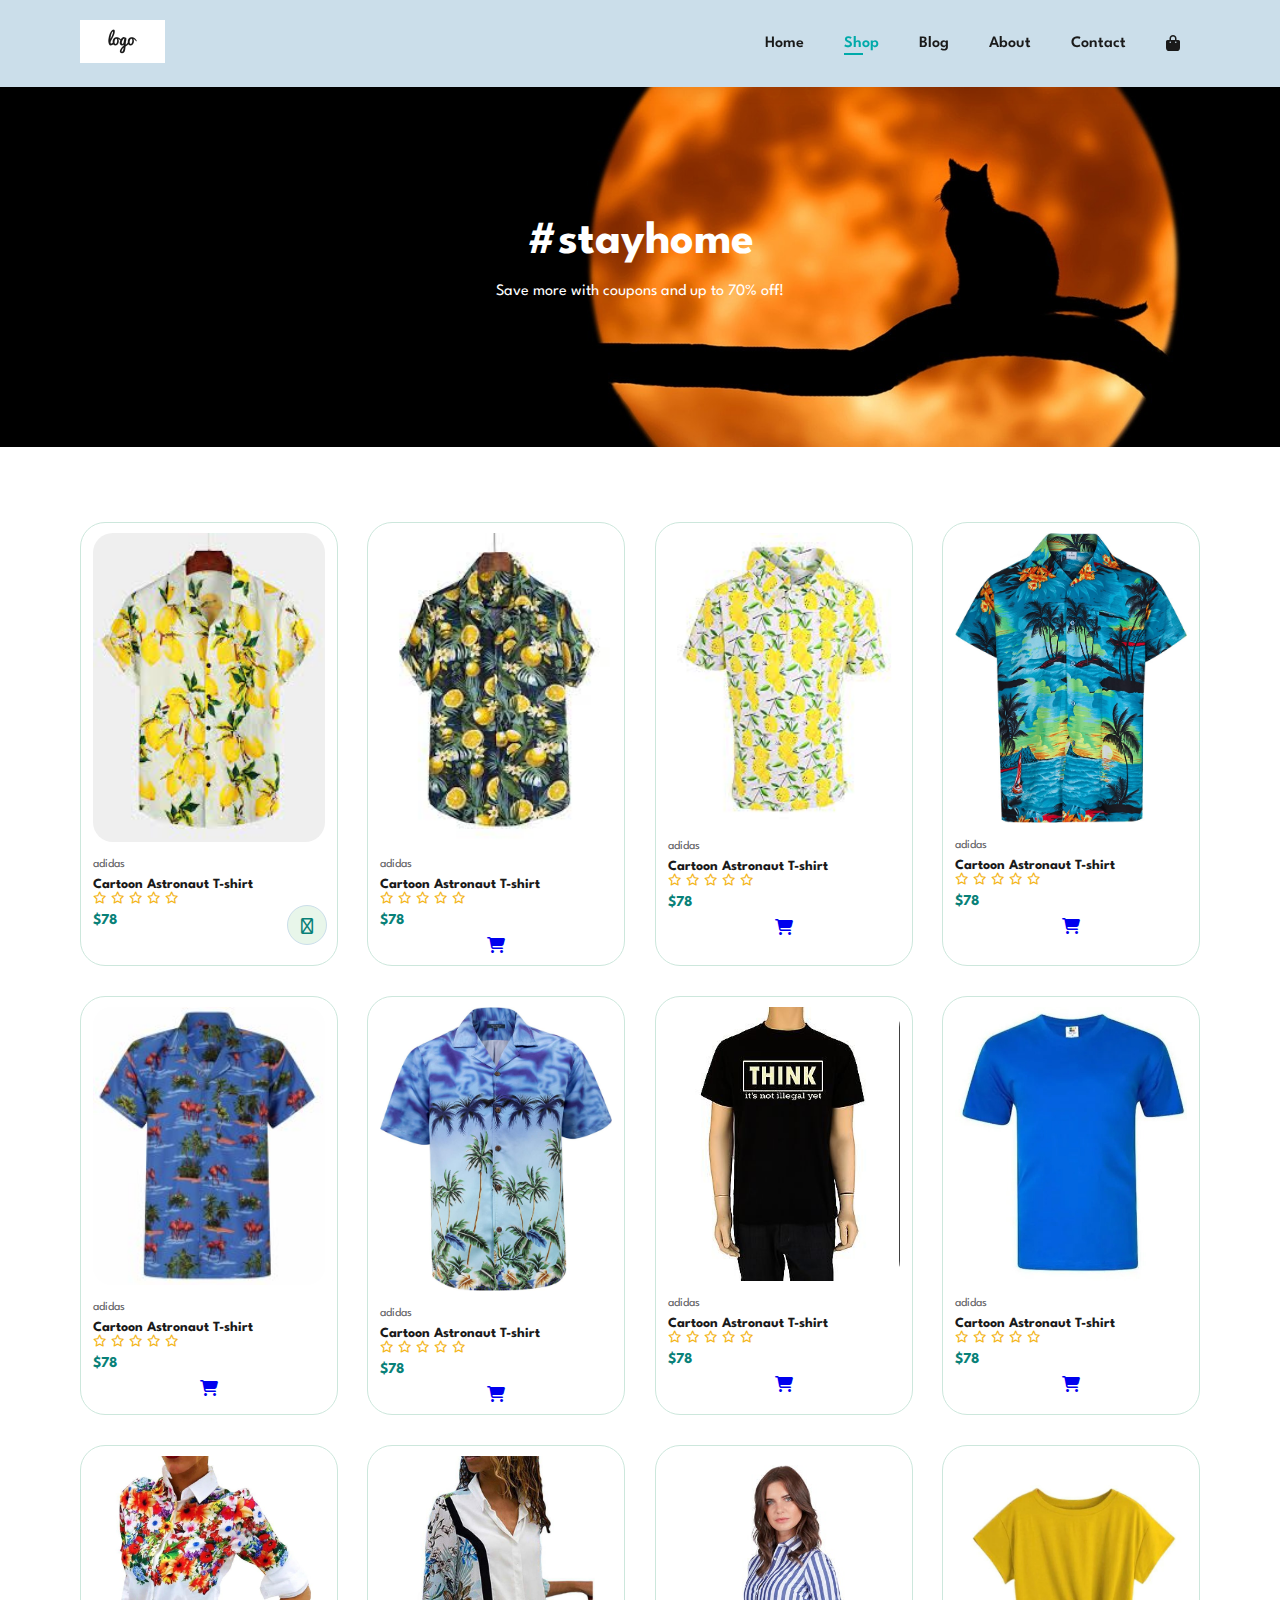
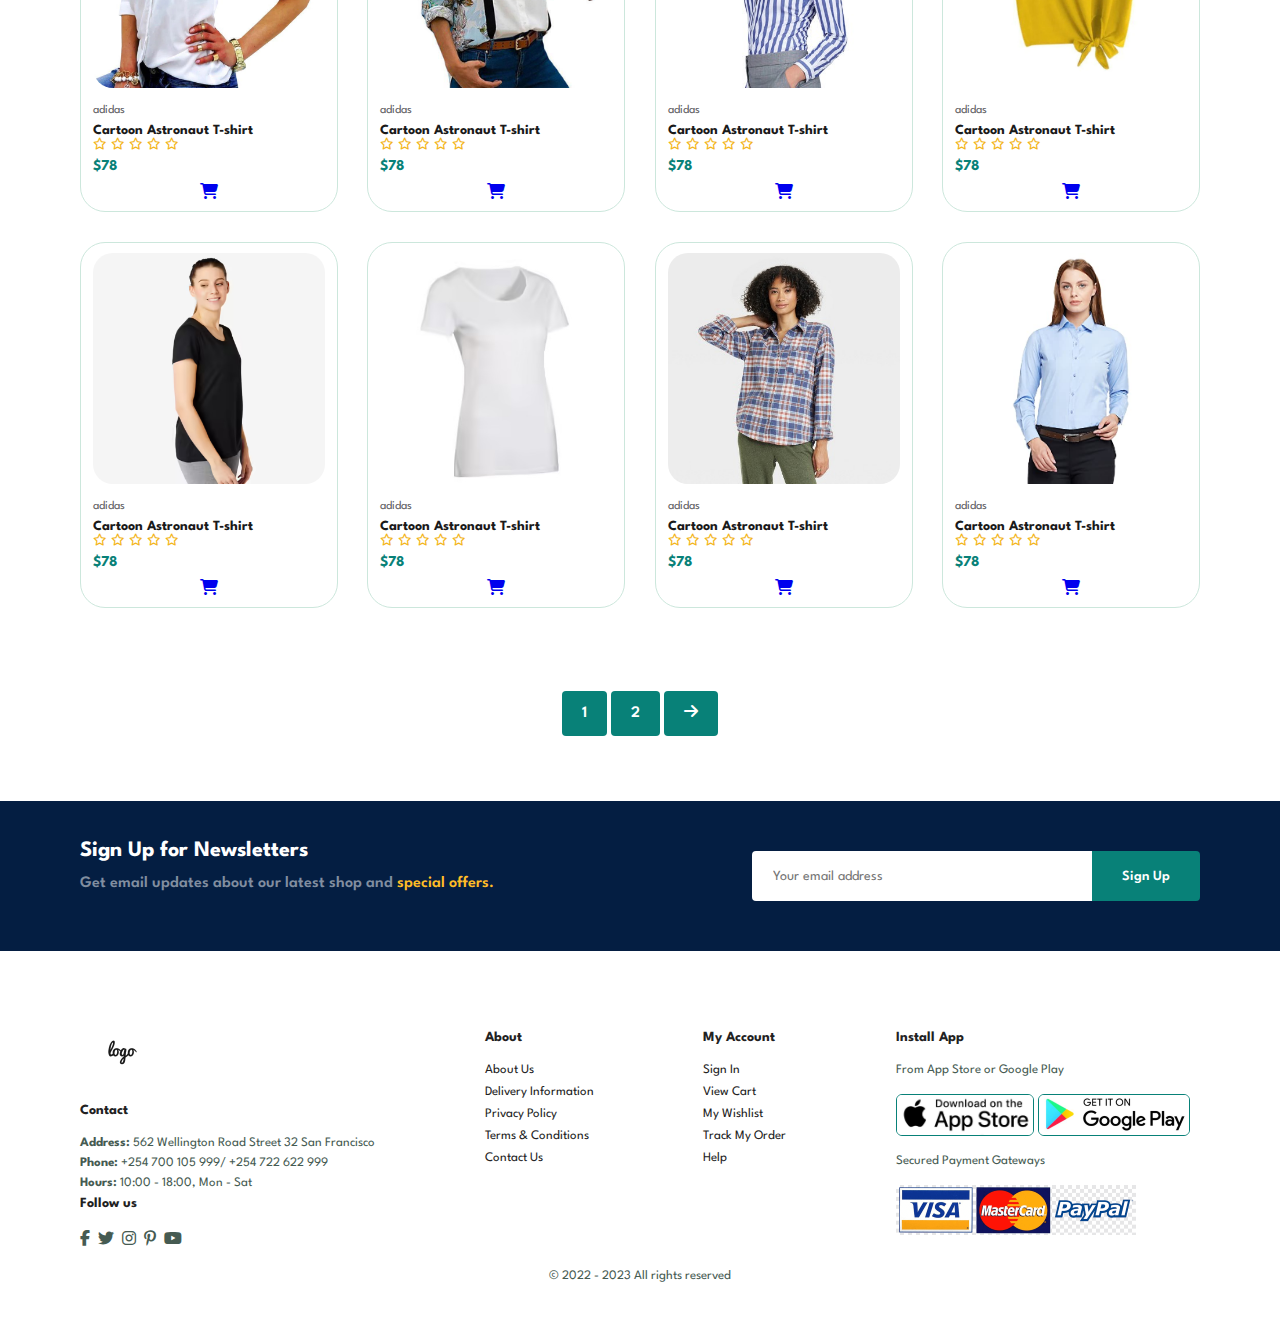
==== shop.html @ 232bc247 "shop.html page" ====
<!DOCTYPE html>
<html lang="en">

<head>
    <meta charset="UTF-8">
    <meta http-equiv="X-UA-Compatible" content="IE=edge">
    <meta name="viewport" content="width=device-width, initial-scale=1.0">
    <title>E-commerce website</title>
    <link rel="stylesheet" href="styles.css">
    <!-- <link rel="stylesheet" href="https://cdnjs.cloudflare.com/ajax/libs/font-awesome/6.2.1/css/fontawesome.min.css" /> -->
    <link rel="stylesheet" href="https://cdnjs.cloudflare.com/ajax/libs/font-awesome/6.2.1/css/all.min.css" />

</head>

<body>
    <script src="scripts.js"></script>
    <section id="header">
        <a href="#"><img src="images/logo.png" alt="logo" class="logo"></img>
        </a>
        <div>
            <ul id="navbar">
                <li><a href="index.html">Home</a></li>
                <li><a class="active" href="shop.html">Shop</a></li>
                <li><a href="blog.html">Blog</a></li>
                <li><a href="about.html">About</a></li>
                <li><a href="contact.html">Contact</a></li>
                <li id="bag"><a href="cart.html"><i class="fa-solid fa-bag-shopping"></i></a></li>
                <a href="#" id="close"><i class="fa-solid fa-xmark"></i></a>
            </ul>
        </div>
        <div id="mobile">
            <a href="cart.html"><i class="fa-solid fa-bag-shopping"></i></a>
            <i id="bar" class="fas fa-outdent"></i>
        </div>
    </section>

    <section id="page-header">
        <h2>#stayhome</h2>
        <p>Save more with coupons and up to 70% off!</p>

    </section>

    <section id="product1" class="section-padding1">

        <div class="prod-container">
            <div class="prod">
                <img src="images/Products/prod1.jpg" alt="image_1">
                <div class="description">
                    <span>adidas</span>
                    <h5>Cartoon Astronaut T-shirt</h5>
                    <div class="star">
                        <i class="fa-regular fa-star"></i>
                        <i class="fa-regular fa-star"></i>
                        <i class="fa-regular fa-star"></i>
                        <i class="fa-regular fa-star"></i>
                        <i class="fa-regular fa-star"></i>
                    </div>
                    <h4>$78</h4>
                </div>
                <a href="#"><i class="fa-sharp fa-solid fa-cart-shopping shop" ></i></a>
            </div>
            <div class="prod">
                <img src="images/Products/prod2.jpg" alt="image_1">
                <div class="description">
                    <span>adidas</span>
                    <h5>Cartoon Astronaut T-shirt</h5>
                    <div class="star">
                        <i class="fa-regular fa-star"></i>
                        <i class="fa-regular fa-star"></i>
                        <i class="fa-regular fa-star"></i>
                        <i class="fa-regular fa-star"></i>
                        <i class="fa-regular fa-star"></i>
                    </div>
                    <h4>$78</h4>
                </div>
                <a href="#"><i class="fa-sharp fa-solid fa-cart-shopping" ></i></a>
            </div>
            <div class="prod">
                <img src="images/Products/prod3.jpg" alt="image_1">
                <div class="description">
                    <span>adidas</span>
                    <h5>Cartoon Astronaut T-shirt</h5>
                    <div class="star">
                        <i class="fa-regular fa-star"></i>
                        <i class="fa-regular fa-star"></i>
                        <i class="fa-regular fa-star"></i>
                        <i class="fa-regular fa-star"></i>
                        <i class="fa-regular fa-star"></i>
                    </div>
                    <h4>$78</h4>
                </div>
                <a href="#"><i class="fa-sharp fa-solid fa-cart-shopping" ></i></a>
            </div>
            <div class="prod">
                <img src="images/Products/prod4.jpg" alt="image_1">
                <div class="description">
                    <span>adidas</span>
                    <h5>Cartoon Astronaut T-shirt</h5>
                    <div class="star">
                        <i class="fa-regular fa-star"></i>
                        <i class="fa-regular fa-star"></i>
                        <i class="fa-regular fa-star"></i>
                        <i class="fa-regular fa-star"></i>
                        <i class="fa-regular fa-star"></i>
                    </div>
                    <h4>$78</h4>
                </div>
                <a href="#"><i class="fa-sharp fa-solid fa-cart-shopping" ></i></a>
            </div>
            <div class="prod">
                <img src="images/Products/prod5.jpg" alt="image_1">
                <div class="description">
                    <span>adidas</span>
                    <h5>Cartoon Astronaut T-shirt</h5>
                    <div class="star">
                        <i class="fa-regular fa-star"></i>
                        <i class="fa-regular fa-star"></i>
                        <i class="fa-regular fa-star"></i>
                        <i class="fa-regular fa-star"></i>
                        <i class="fa-regular fa-star"></i>
                    </div>
                    <h4>$78</h4>
                </div>
                <a href="#"><i class="fa-sharp fa-solid fa-cart-shopping" ></i></a>
            </div>
            <div class="prod">
                <img src="images/Products/prod6.jpg" alt="image_1">
                <div class="description">
                    <span>adidas</span>
                    <h5>Cartoon Astronaut T-shirt</h5>
                    <div class="star">
                        <i class="fa-regular fa-star"></i>
                        <i class="fa-regular fa-star"></i>
                        <i class="fa-regular fa-star"></i>
                        <i class="fa-regular fa-star"></i>
                        <i class="fa-regular fa-star"></i>
                    </div>
                    <h4>$78</h4>
                </div>
                <a href="#"><i class="fa-sharp fa-solid fa-cart-shopping" ></i></a>
            </div>
            <div class="prod">
                <img src="images/Products/prod7.jpg" alt="image_1">
                <div class="description">
                    <span>adidas</span>
                    <h5>Cartoon Astronaut T-shirt</h5>
                    <div class="star">
                        <i class="fa-regular fa-star"></i>
                        <i class="fa-regular fa-star"></i>
                        <i class="fa-regular fa-star"></i>
                        <i class="fa-regular fa-star"></i>
                        <i class="fa-regular fa-star"></i>
                    </div>
                    <h4>$78</h4>
                </div>
                <a href="#"><i class="fa-sharp fa-solid fa-cart-shopping" ></i></a>
            </div>
            <div class="prod">
                <img src="images/Products/prod8.jpg" alt="image_1">
                <div class="description">
                    <span>adidas</span>
                    <h5>Cartoon Astronaut T-shirt</h5>
                    <div class="star">
                        <i class="fa-regular fa-star"></i>
                        <i class="fa-regular fa-star"></i>
                        <i class="fa-regular fa-star"></i>
                        <i class="fa-regular fa-star"></i>
                        <i class="fa-regular fa-star"></i>
                    </div>
                    <h4>$78</h4>
                </div>
                <a href="#"><i class="fa-sharp fa-solid fa-cart-shopping" ></i></a>
            </div>

            <div class="prod">
                <img src="images/Products/w1.jpg" alt="image_1">
                <div class="description">
                    <span>adidas</span>
                    <h5>Cartoon Astronaut T-shirt</h5>
                    <div class="star">
                        <i class="fa-regular fa-star"></i>
                        <i class="fa-regular fa-star"></i>
                        <i class="fa-regular fa-star"></i>
                        <i class="fa-regular fa-star"></i>
                        <i class="fa-regular fa-star"></i>
                    </div>
                    <h4>$78</h4>
                </div>
                <a href="#"><i class="fa-sharp fa-solid fa-cart-shopping" ></i></a>
            </div>
            <div class="prod">
                <img src="images/Products/w2.jpg" alt="image_1">
                <div class="description">
                    <span>adidas</span>
                    <h5>Cartoon Astronaut T-shirt</h5>
                    <div class="star">
                        <i class="fa-regular fa-star"></i>
                        <i class="fa-regular fa-star"></i>
                        <i class="fa-regular fa-star"></i>
                        <i class="fa-regular fa-star"></i>
                        <i class="fa-regular fa-star"></i>
                    </div>
                    <h4>$78</h4>
                </div>
                <a href="#"><i class="fa-sharp fa-solid fa-cart-shopping" ></i></a>
            </div>
            <div class="prod">
                <img src="images/Products/w3.jpg" alt="image_1">
                <div class="description">
                    <span>adidas</span>
                    <h5>Cartoon Astronaut T-shirt</h5>
                    <div class="star">
                        <i class="fa-regular fa-star"></i>
                        <i class="fa-regular fa-star"></i>
                        <i class="fa-regular fa-star"></i>
                        <i class="fa-regular fa-star"></i>
                        <i class="fa-regular fa-star"></i>
                    </div>
                    <h4>$78</h4>
                </div>
                <a href="#"><i class="fa-sharp fa-solid fa-cart-shopping" ></i></a>
            </div>
            <div class="prod">
                <img src="images/Products/w4.jpg" alt="image_1">
                <div class="description">
                    <span>adidas</span>
                    <h5>Cartoon Astronaut T-shirt</h5>
                    <div class="star">
                        <i class="fa-regular fa-star"></i>
                        <i class="fa-regular fa-star"></i>
                        <i class="fa-regular fa-star"></i>
                        <i class="fa-regular fa-star"></i>
                        <i class="fa-regular fa-star"></i>
                    </div>
                    <h4>$78</h4>
                </div>
                <a href="#"><i class="fa-sharp fa-solid fa-cart-shopping" ></i></a>
            </div>
            <div class="prod">
                <img src="images/Products/w5.jpg" alt="image_1">
                <div class="description">
                    <span>adidas</span>
                    <h5>Cartoon Astronaut T-shirt</h5>
                    <div class="star">
                        <i class="fa-regular fa-star"></i>
                        <i class="fa-regular fa-star"></i>
                        <i class="fa-regular fa-star"></i>
                        <i class="fa-regular fa-star"></i>
                        <i class="fa-regular fa-star"></i>
                    </div>
                    <h4>$78</h4>
                </div>
                <a href="#"><i class="fa-sharp fa-solid fa-cart-shopping" ></i></a>
            </div>
            <div class="prod">
                <img src="images/Products/w6.jpg" alt="image_1">
                <div class="description">
                    <span>adidas</span>
                    <h5>Cartoon Astronaut T-shirt</h5>
                    <div class="star">
                        <i class="fa-regular fa-star"></i>
                        <i class="fa-regular fa-star"></i>
                        <i class="fa-regular fa-star"></i>
                        <i class="fa-regular fa-star"></i>
                        <i class="fa-regular fa-star"></i>
                    </div>
                    <h4>$78</h4>
                </div>
                <a href="#"><i class="fa-sharp fa-solid fa-cart-shopping" ></i></a>
            </div>
            <div class="prod">
                <img src="images/Products/w7.jpg" alt="image_1">
                <div class="description">
                    <span>adidas</span>
                    <h5>Cartoon Astronaut T-shirt</h5>
                    <div class="star">
                        <i class="fa-regular fa-star"></i>
                        <i class="fa-regular fa-star"></i>
                        <i class="fa-regular fa-star"></i>
                        <i class="fa-regular fa-star"></i>
                        <i class="fa-regular fa-star"></i>
                    </div>
                    <h4>$78</h4>
                </div>
                <a href="#"><i class="fa-sharp fa-solid fa-cart-shopping" ></i></a>
            </div>
            <div class="prod">
                <img src="images/Products/w8.jpg" alt="image_1">
                <div class="description">
                    <span>adidas</span>
                    <h5>Cartoon Astronaut T-shirt</h5>
                    <div class="star">
                        <i class="fa-regular fa-star"></i>
                        <i class="fa-regular fa-star"></i>
                        <i class="fa-regular fa-star"></i>
                        <i class="fa-regular fa-star"></i>
                        <i class="fa-regular fa-star"></i>
                    </div>
                    <h4>$78</h4>
                </div>
                <a href="#"><i class="fa-sharp fa-solid fa-cart-shopping" ></i></a>
            </div>
        </div>
    </section>

    <div id="pagination" class="section-padding1">
        <a href="#">1</a>
        <a href="#">2</a>
        <a href="#"><i class="fa-solid fa-arrow-right"></i></a>
    </div>

    <section id="newsletter" class="section-padding1 section-m1">
        <div class="newstext">
            <h4>Sign Up for Newsletters</h4>
            <p>Get email updates about our latest shop and <span>special offers.</span></p>
        </div>
        <div class="form">
            <input type="text" placeholder="Your email address">
            <button class="normal">Sign Up</button>
        </div>
    </section>

    <footer class="section-padding1">
        <div class="column">
            <img src="images/logo.png" alt="logo" class="logo">
            <h4>Contact</h4>
            <p> <strong>Address: </strong>562 Wellington Road Street 32 San Francisco</p>
            <p><strong>Phone: </strong>+254 700 105 999/ +254 722 622 999</p>
            <p><strong>Hours: </strong>10:00 - 18:00, Mon - Sat</p>
            <div class="follow">
                <h4>Follow us</h4>
                <div class="icon">
                    <i class="fa-brands fa-facebook-f"></i>
                    <i class="fa-brands fa-twitter"></i>
                    <i class="fa-brands fa-instagram"></i>
                    <i class="fa-brands fa-pinterest-p"></i>
                    <i class="fa-brands fa-youtube"></i>
                </div>
            </div>
        </div>
        <div class="column">
            <h4>About</h4>
            <a href="#">About Us</a>
            <a href="#">Delivery Information</a>
            <a href="#">Privacy Policy</a>
            <a href="#">Terms & Conditions</a>
            <a href="#">Contact Us</a>
        </div>
        <div class="column">
            <h4>My Account</h4>
            <a href="#">Sign In</a>
            <a href="#">View Cart</a>
            <a href="#">My Wishlist</a>
            <a href="#">Track My Order</a>
            <a href="#">Help</a>
        </div>
        <div class="column install">
            <h4>Install App</h4>
            <p>From App Store or Google Play</p>
            <div class="row">
                <img src="images/appstore.png" alt="appstore">
                <img src="images/googleplay.png" alt="googleplay">
            </div>
            <p>Secured Payment Gateways</p>
            <img src="images/payment-gateways.png" alt="paymentgateways">
        </div>
        <div class="copyright">
            <p>© 2022 - 2023 All rights reserved</p>
        </div>
    </footer>

</body>

</html>
---- styles.css ----
@import url('http://fonts.googleapis.com/css?family=Spartan:wght@100;200;300;400;500;bold;800;900&display=swap');
* {
    margin: 0;
    padding: 0;
    box-sizing: border-box;
    font-family: 'Spartan', sans-serif;
}

h1 {
    font-size: 50px;
    line-height: 64px;
    color: #222;
}

h2 {
    font-size: 46px;
    line-height: 54px;
    color: #222;
}

h4 {
    font-size: 20px;
    color: #222;
}

h6 {
    font: weight 700;
    font-size: 12px;
}

p {
    font: size 16px;
    color: #465b52;
    margin: 15px 0 20px 0;
}

.section-padding1 {
    padding: 40px 80px;
}

.section-m1 {
    margin: 40px 0;
}

body {
    width: 100%;
}

#header {
    display: flex;
    align-items: center;
    justify-content: space-between;
    padding: 20px 80px;
    background-color: #cbdeea;
    box-shadow: 0 5px 15px rgba(0, 0, 0, 0.06);
    z-index: 999;
    position: sticky;
    top: 0;
    left: 0;
}

#navbar {
    display: flex;
    align-items: center;
    justify-content: center;
}

#navbar li {
    list-style: none;
    padding: 0 20px;
    position: relative;
}

#navbar li a {
    text-decoration: none;
    font-size: 16px;
    font-weight: 600;
    color: #1a1a1a;
    transition: 0.3s ease;
}

#navbar li a:hover,
#navbar li a.active {
    color: rgb(0, 170, 170);
}

#navbar li a.active::after,
#navbar li a:hover::after {
    content: "";
    width: 25%;
    height: 2px;
    background-color: rgb(0, 170, 170);
    position: absolute;
    bottom: -4px;
    left: 20px;
}

#mobile {
    display: none;
    align-items: center;
}

#close {
    display: none;
}


/* Home page  */

#hero {
    background-image: url("images/back_1.png");
    height: 90vh;
    width: 100%;
    background-size: cover;
    background-position: top 25% right 0;
    padding: 0 80px;
    display: flex;
    flex-direction: column;
    align-items: flex-start;
    justify-content: center;
}

#hero h4 {
    padding-bottom: 15px;
}

#hero h1 {
    color: #088178;
}

#hero button {
    background-image: url("images/btn-back.png");
    background-color: transparent;
    color: #088178;
    border: 0;
    padding: 14px 80px 14px 65px;
    background-repeat: no-repeat;
    cursor: pointer;
    font-weight: 700;
    font-size: 15px;
}

#features {
    display: flex;
    align-items: center;
    justify-content: space-between;
    flex-wrap: wrap;
}

#features .feat-box {
    width: 180px;
    text-align: center;
    padding: 25px 15px;
    box-shadow: 20px 20px 34px rgba(0, 0, 0, 0.03);
    border: #cbdeea 1px solid;
    border-radius: 8px;
    margin: 15px 0;
}

#features .feat-box:hover {
    box-shadow: 10px 10px 35px;
}

#features .feat-box h6 {
    padding: 9px 8px 6px 8px;
    line-height: 1;
    border-radius: 8px;
    color: #088178;
    background-color: #fddde4;
    display: inline-block;
}

#features .feat-box img {
    width: 100%;
    margin-bottom: 10px;
}

#product1 {
    text-align: center;
}

#product1 .prod {
    width: 23%;
    min-width: 250px;
    padding: 10px 12px;
    border: 1px solid #cce7dc;
    border-radius: 25px;
    cursor: pointer;
    box-shadow: 20px, 20px 30px rgba(0, 0, 0, 0.02);
    margin: 15px 0;
    transition: 0.2s ease;
    position: relative;
}

#product1 .prod:hover {
    box-shadow: 20px 20px 30px rgba(0, 0, 0, 0.1)
}

#product1 .prod img {
    width: 100%;
    border-radius: 20px;
}

#product1 .prod .description {
    text-align: start;
    padding: 10px 0;
}

#product1 .prod .description span {
    color: #606063;
    font-size: 12px;
}

#product1 .prod .description h5 {
    padding-top: 7px;
    color: #1a1a1a;
    font-size: 14px;
}

#product1 .prod .description i {
    font-size: 12px;
    color: rgb(243, 181, 25);
}

#product1 .prod .description h4 {
    padding-top: 7px;
    font-size: 15px;
    color: #088178;
    font-weight: bold;
}

.section-padding1 .prod .shop {
    width: 40px;
    height: 40px;
    line-height: 40px;
    border-radius: 50px;
    background-color: #e8f6ea;
    font-weight: 500;
    color: #088178;
    border: #cbdeea 1px solid;
    position: absolute;
    bottom: 20px;
    right: 10px;
}

#product1 .prod-container {
    display: flex;
    justify-content: space-between;
    padding-top: 20px;
    flex-wrap: wrap;
}

#banner {
    display: flex;
    flex-direction: column;
    justify-content: center;
    align-items: center;
    text-align: center;
    background-image: url("../images/banner_back.jpg");
    width: 100%;
    height: 40vh;
    background-size: cover;
    background-position: center;
}

#banner h4 {
    color: #fff;
    font: size 16px;
}

#banner h2 {
    color: #fff;
    font: size 30px;
    padding: 30px 0;
}

#banner h2 span {
    color: #ef3636;
}

button.normal {
    font-size: 14px;
    font-weight: 600;
    padding: 15px 30px;
    color: #000;
    background-color: #fff;
    border-radius: 4px;
    cursor: pointer;
    border: none;
    outline: none;
    transition: 0.2s;
}

#banner button:hover {
    background-color: #088178;
    color: #fff;
}

#small-banner .banner-box {
    display: flex;
    flex-direction: column;
    justify-content: center;
    align-items: flex-start;
    background-image: url("../images/banner2.jpg");
    min-width: 580px;
    height: 50vh;
    background-size: cover;
    background-position: center;
    padding: 30px;
}

#small-banner .banner-box2 {
    background-image: url("../images/banner3.jpg");
}

#small-banner {
    display: flex;
    flex-wrap: wrap;
    justify-content: space-between;
}

#small-banner h4 {
    color: #fff;
    font: size 20px;
    font-weight: 300;
}

#small-banner h2 {
    color: #fff;
    font: size 20px;
    font-weight: 800;
}

#small-banner span {
    color: #fff;
    font: size 14px;
    font-weight: 500;
}

button.white {
    font-size: 13px;
    font-weight: 600;
    margin-top: 20px;
    padding: 11px 18px;
    color: #000;
    background-color: transparent;
    border-radius: 4px;
    cursor: pointer;
    border: 1px solid #fff;
    outline: none;
    transition: 0.2s;
}

#small-banner .banner-box:hover button {
    color: #fff;
    background-color: #088178;
    border: 1px solid #088178;
}

#banner-3 {
    display: flex;
    justify-content: space-between;
    flex-wrap: wrap;
    padding: 0 80px;
}

#banner-3 .banner-box {
    display: flex;
    flex-direction: column;
    justify-content: center;
    align-items: flex-start;
    background-image: url("../images/banner4.jpg");
    min-width: 30%;
    height: 30vh;
    background-size: cover;
    background-position: center;
    padding: 20px;
    margin-bottom: 20px;
}

#banner-3 .banner-box2 {
    background-image: url("../images/banner5.jpg");
}

#banner-3 .banner-box3 {
    background-image: url("../images/banner6.jpg");
}

#banner-3 .banner-box h2 {
    color: #fff;
    font-weight: 900;
    font-size: 15px;
}

#banner-3 .banner-box h3 {
    color: #ef3636;
    font-weight: 800;
    font-size: 15px;
}

#newsletter {
    display: flex;
    justify-content: space-between;
    flex-wrap: wrap;
    align-items: center;
    background-image: url("images/newsback.jpg");
    background-repeat: no-repeat;
    background-color: #041e42;
    background-size: cover;
}

#newsletter h4 {
    font-size: 22px;
    font-size: 700;
    color: #fff;
}

#newsletter p {
    font: size 14px;
    font-weight: 600;
    color: #818ea0;
}

#newsletter p span {
    color: #ffbd27;
}

#newsletter .form {
    display: flex;
    width: 40%;
}

#newsletter input {
    height: 3.125rem;
    padding: 0 1.25rem;
    font-size: 14px;
    width: 100%;
    border: 1px solid transparent;
    border-radius: 4px;
    outline: none;
    border-top-right-radius: 0;
    border-bottom-right-radius: 0;
}

#newsletter button {
    background-color: #088178;
    color: #fff;
    white-space: nowrap;
    border-top-left-radius: 0;
    border-bottom-left-radius: 0;
}

footer {
    display: flex;
    flex-wrap: wrap;
    justify-content: space-between;
}

footer .column {
    display: flex;
    flex-direction: column;
    align-items: flex-start;
    margin-bottom: 20px;
    margin-right: 10px;
}

footer .logo {
    margin-bottom: 30px;
}

footer h4 {
    font-size: 14px;
    padding-bottom: 20px;
}

footer p {
    font-size: 13px;
    margin: 0 0 8px 0;
}

footer a {
    font-size: 13px;
    margin-bottom: 10px;
    text-decoration: none;
    color: #222;
}

footer .follow i {
    color: #465b52;
    padding-right: 4px;
    cursor: pointer;
}

footer .install .row img {
    border: #088178 1px solid;
    border-radius: 6px;
    height: 42px;
}

footer .install img {
    margin: 10px 0 15px 0;
}

footer .follow i:hover,
footer .column a:hover {
    color: #088178;
}

footer .copyright {
    text-align: center;
    width: 100%;
}

#page-header {
    background-image: url(../images/page-header.jpg);
    width: 100%;
    height: 40vh;
    background-size: cover;
    background-position: center;
    display: flex;
    flex-direction: column;
    justify-content: center;
    align-items: center;
    padding: 14px;
}

#page-header p,
h2 {
    color: #fff;
}

#pagination {
    text-align: center;
}

#pagination a {
    text-decoration: none;
    background-color: #088178;
    padding: 15px 20px;
    border-radius: 4px;
    color: #fff;
    font-weight: 600;
}

#pagination a i {
    font-size: 16px;
    font-weight: 600;
}


/* media query starts  */

@media (max-width: 820px) {
    #navbar {
        display: flex;
        flex-direction: column;
        align-items: flex-start;
        justify-content: flex-start;
        position: fixed;
        top: 0;
        right: -330px;
        height: 100vh;
        width: 300px;
        background-color: #e3e6f3;
        box-shadow: 0 40px 60px rgba(0, 0, 0, 0.05);
        padding: 80px 0 0 10px;
        transition: 0.3s;
    }
    #navbar.active {
        right: 0px;
    }
    #navbar li {
        margin-bottom: 25px;
    }
    #mobile {
        display: flex;
        align-items: center;
    }
    #mobile i {
        color: #1a1a1a;
        font-size: 24px;
        padding-left: 20px;
    }
    #close {
        display: initial;
        position: absolute;
        top: 30px;
        left: 30px;
        color: #222;
        font-size: 24px;
    }
    #bag {
        display: none;
    }
    #hero {
        height: 70vh;
        padding: 0 80px;
        background-position: top 30% right 30%;
    }
    #features {
        justify-content: center;
    }
    #features .feat-box {
        margin: 15px 15px;
    }
    .section-padding1 {
        padding: 40px 40px;
    }
    #product1 .prod-container {
        justify-content: center;
    }
    #product1 .prod {
        margin: 10px;
    }
    #banner {
        height: 20vh;
    }
    #banner h2 {
        font-size: 30px;
    }
    #small-banner .banner-box {
        min-width: 100%;
        height: 40vh;
    }
    #banner-3 {
        padding: 0 40px;
    }
    #banner-3 .banner-box {
        width: 30%;
    }
    #newsletter .form {
        width: 70%;
    }
}

@media (max-width:477px) {
    .section-padding1 {
        padding: 20px;
    }
    #header {
        padding: 10px 30px;
    }
    h2 {
        font-size: 32px
    }
    h1 {
        font-size: 38px
    }
    #hero {
        padding: 0 80px;
        background-position: 55%;
    }
    #features {
        justify-content: space-between;
    }
    #features .feat-box {
        width: 155px;
        margin: 0 0 15px 0;
    }
    #product1 .prod {
        width: 100%;
    }
    #banner {
        height: 40vh;
    }
    #small-banner .banner-box {
        height: 40vh;
    }
    #small-banner .banner-box2 {
        margin-top: 20px;
    }
    #banner-3 {
        display: flex;
        justify-content: space-between;
        flex-wrap: wrap;
        padding: 0 80px;
    }
    #banner-3 {
        padding: 20px;
    }
    #banner-3 .banner-box {
        width: 100%;
    }
    #newsletter .form {
        width: 100%;
    }
    #newsletter {
        padding: 40px 20px;
    }
    footer .copyright {
        text-align: start;
    }
}
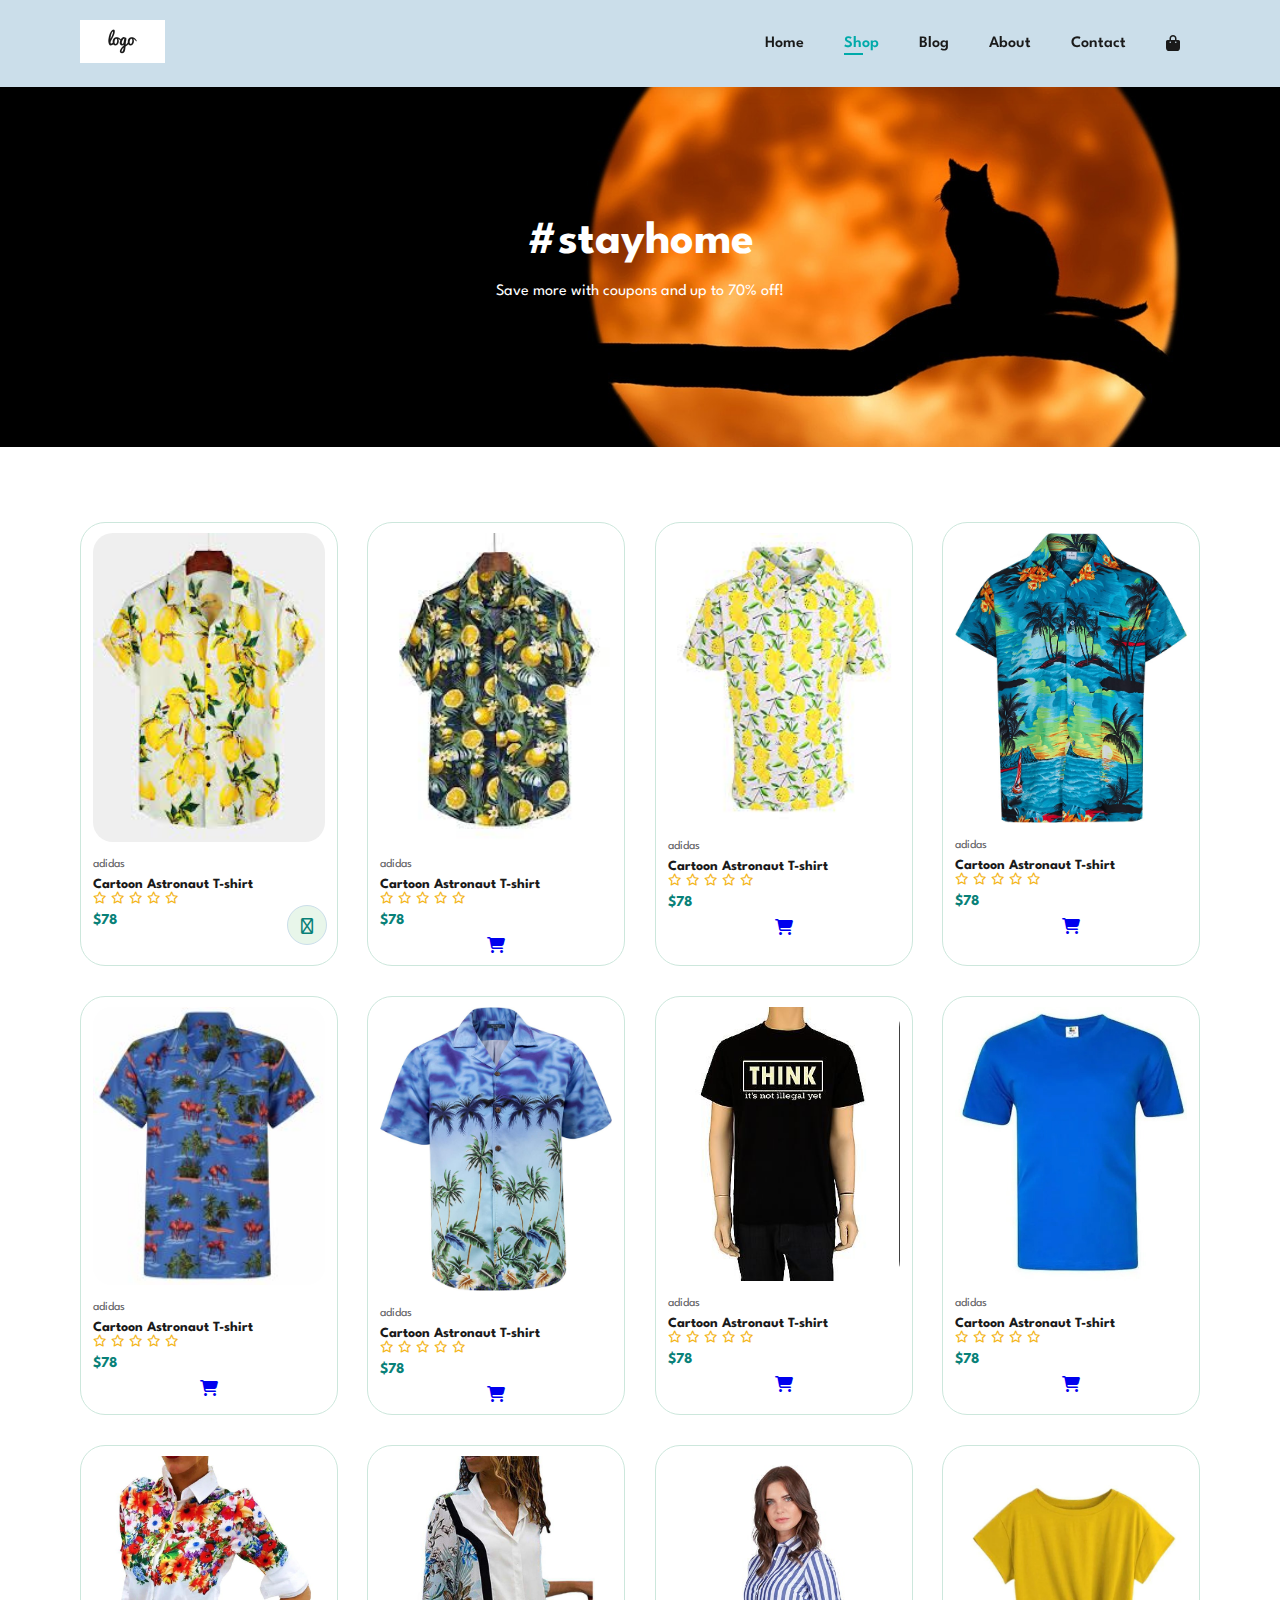
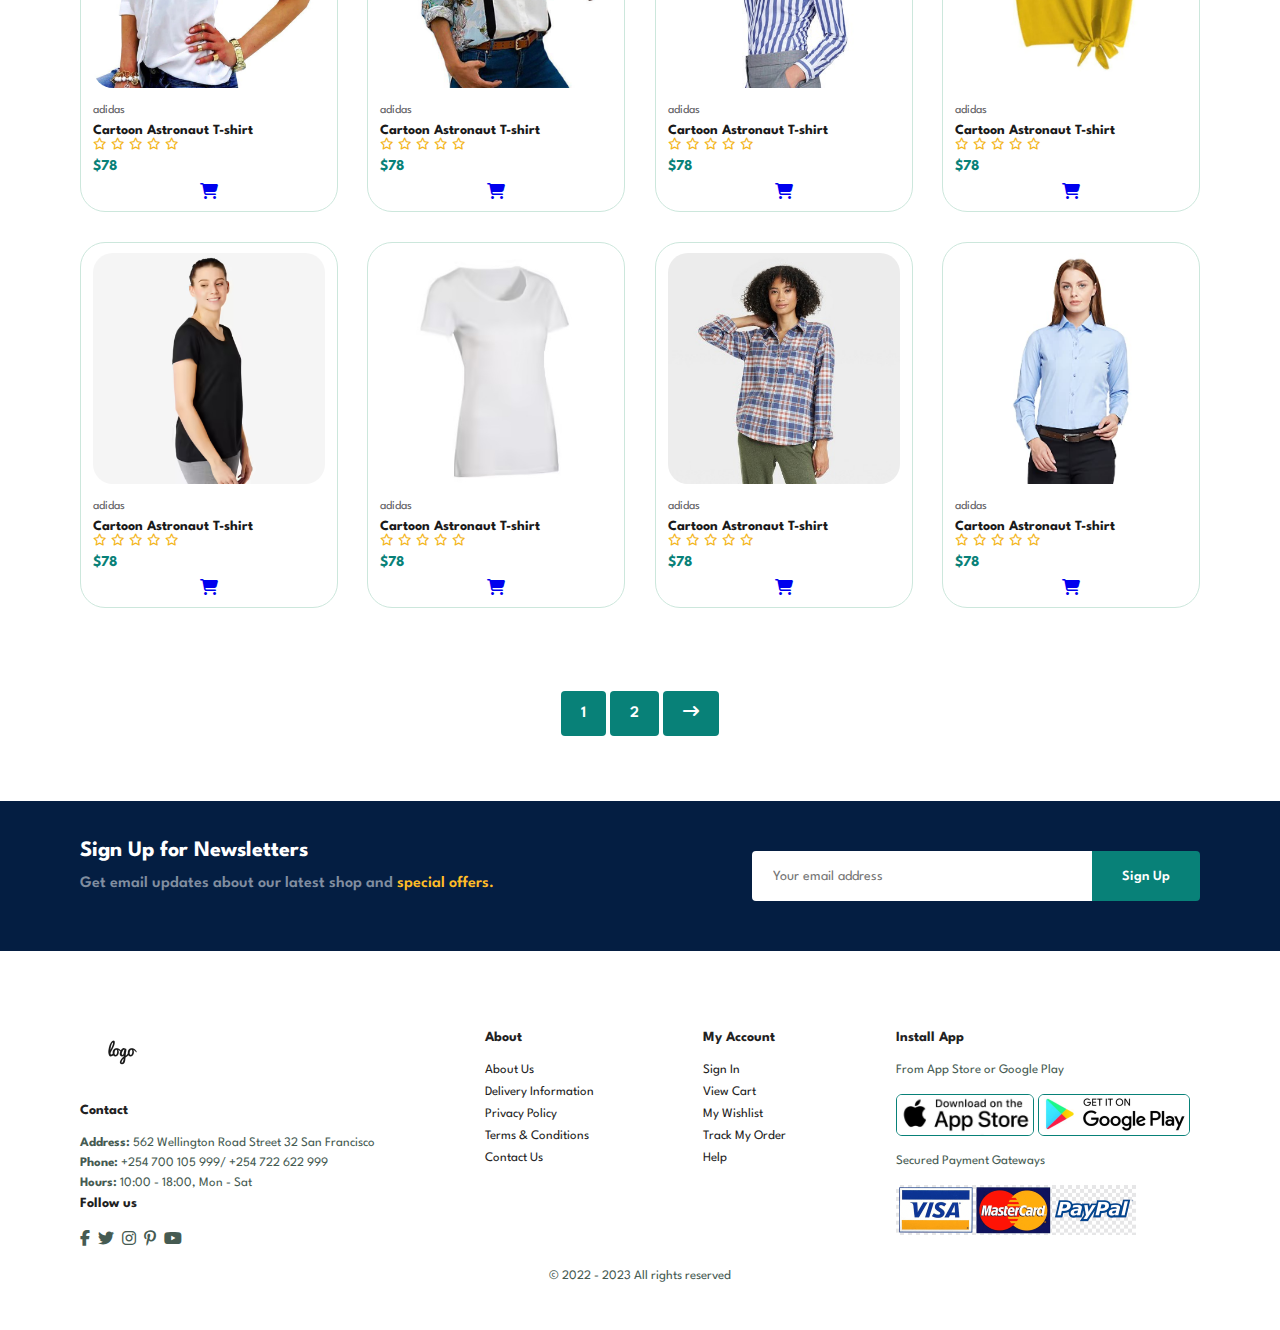
==== commit c607b286: "small product desc" ====
--- a/shop.html
+++ b/shop.html
@@ -306,7 +306,7 @@
     <div id="pagination" class="section-padding1">
         <a href="#">1</a>
         <a href="#">2</a>
-        <a href="#"><i class="fa-solid fa-arrow-right"></i></a>
+        <a href="#"><i class="fa-solid fa-arrow-right-long"></i></a>
     </div>
 
     <section id="newsletter" class="section-padding1 section-m1">
--- a/styles.css
+++ b/styles.css
@@ -511,6 +511,9 @@
     width: 100%;
 }
 
+
+/*Shop page*/
+
 #page-header {
     background-image: url(../images/page-header.jpg);
     width: 100%;
@@ -545,6 +548,26 @@
 #pagination a i {
     font-size: 16px;
     font-weight: 600;
+}
+
+
+/*Single-product page*/
+
+#product-details {}
+
+#product-details .single-prod-img {
+    width: 40%;
+    margin-right: 50px;
+}
+
+.small-img-grp {
+    display: flex;
+    justify-content: space-between;
+}
+
+.small-img-col {
+    flex-basis: 24%;
+    cursor: pointer;
 }
 
 
